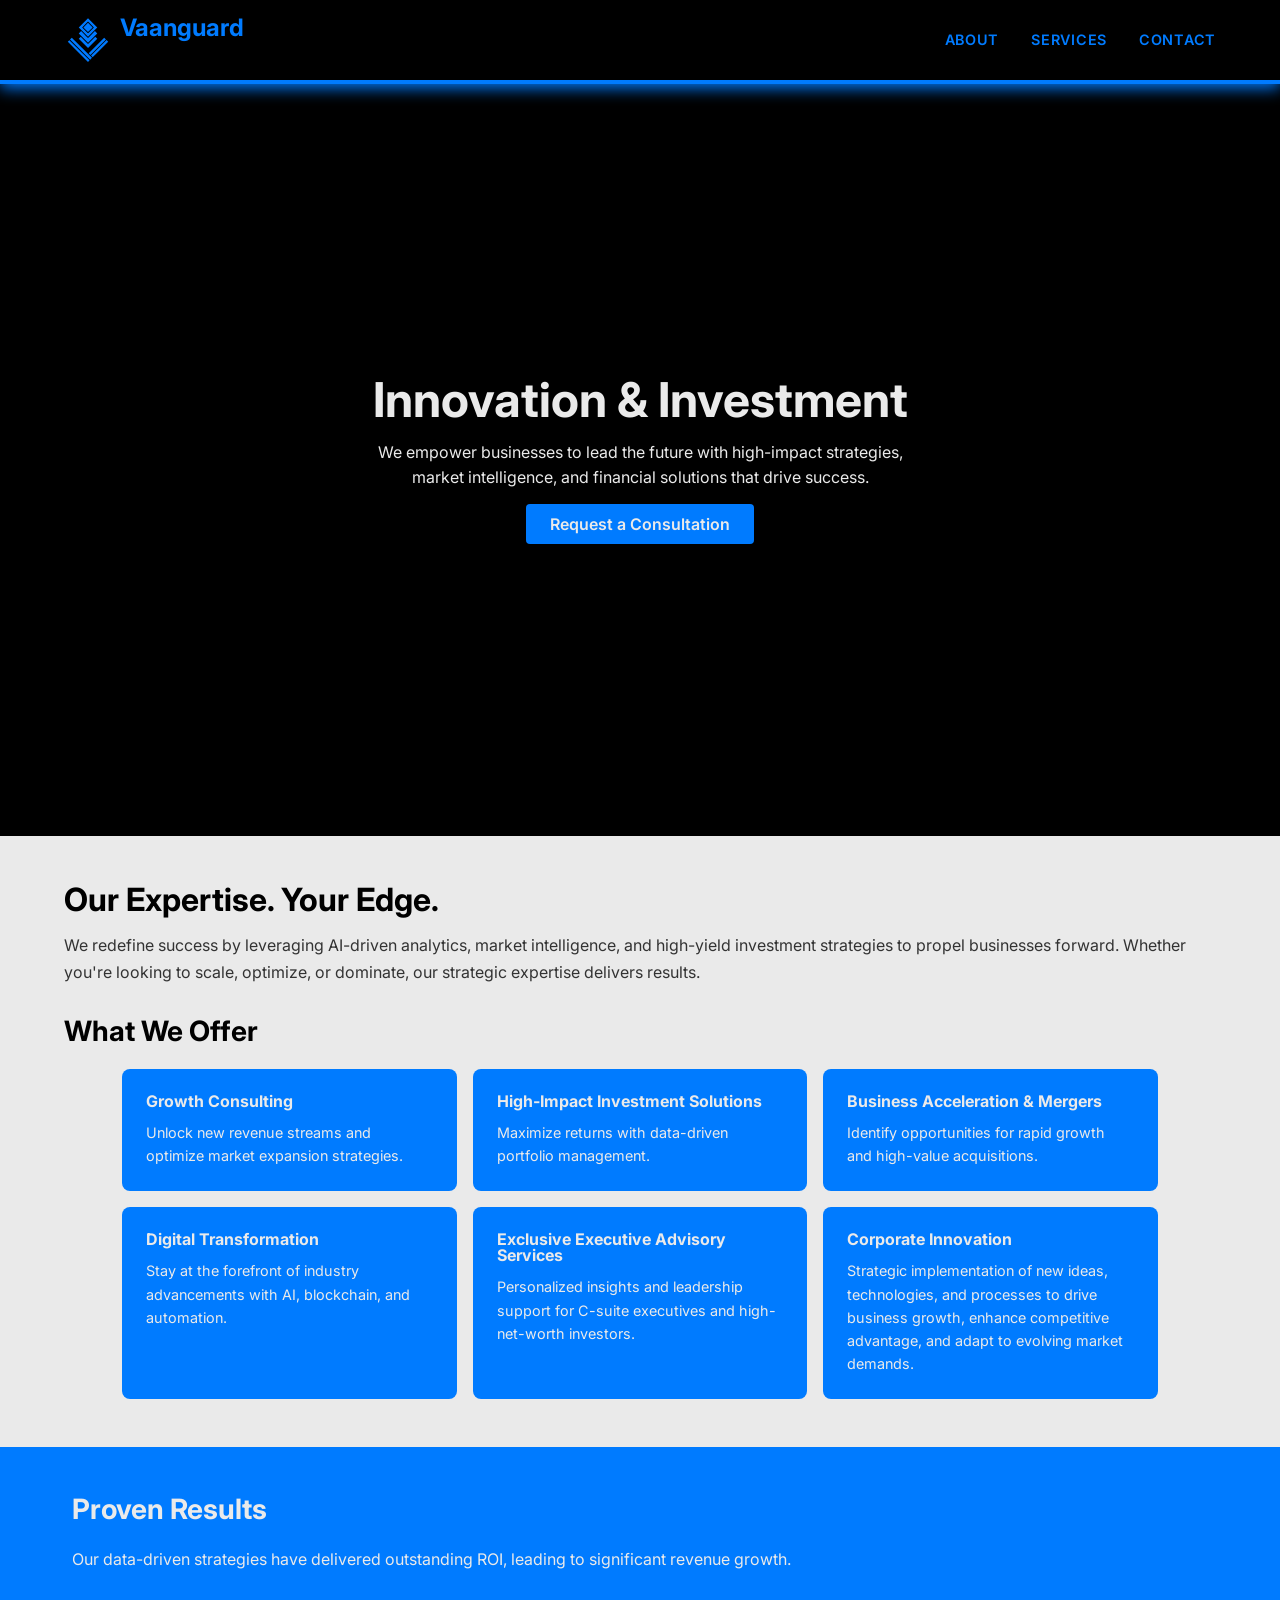
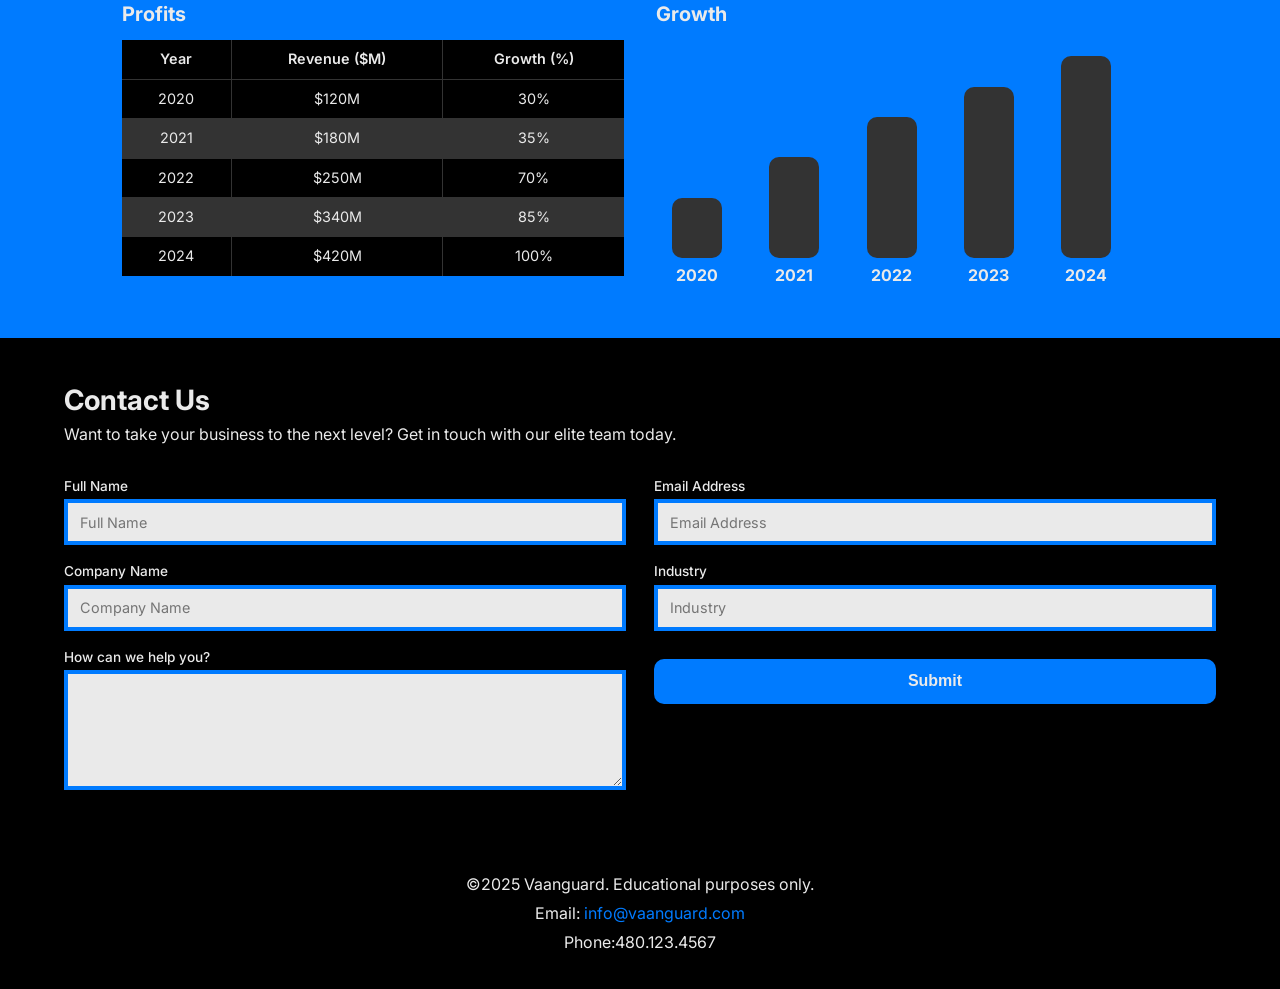
==== index.html @ d27f86ac "debug media querty alignment issues" ====
<!DOCTYPE html>
<html lang="en">
<head>
    <meta charset="UTF-8">
    <meta name="viewport" content="width=device-width, initial-scale=1.0">
    <meta name="description" content="Vaanguard- Leading the Future of Success. Premier strategic investment and business acceleration firm for high-growth enterprises.">
    <meta name="keywords" content="business growth, strategic investment, mergers, corporate consulting, digital transformation">
    <meta name="author" content="Liz Kilroy">
    <title>Vaanguard | Leading the Future of Success</title>
    <link rel="stylesheet" href="styles.css">
</head>

<body>
    <header>
        <h1 class="visually-hidden">Vaanguard</h1>
        <nav id="main-nav" class="container" aria-label="Main Navigation">
            <h2 class="visually-hidden">Vaanguard</h2>
            <a href="#" class="logo" aria-label="Vaanguard home">
                <img src="images/vaanguard-logo.svg" alt="Vaanguard logo" class="logo-img">Vaanguard</a>
            </a>

            <button class="nav-toggle" aria-label="toggle navigation" aria-expanded="false">
                <span class="hamburger-line"></span>
                <span class="hamburger-line"></span>
                <span class="hamburger-line"></span>
            </button>

            <ul>
                <li><a href="#about">About</a></li>
                <li><a href="#services">Services</a></li>
                <li><a href="#contact">Contact</a></li>
            </ul>
        </nav>
    </header>

    <main>
        <section id="innovation-investment">
            <section class="container">
                <h2>Innovation &amp; Investment</h2>
                <p>We empower businesses to lead the future with high-impact strategies, market intelligence, and financial solutions that drive success.</p>
                <a href="#contact">Request a Consultation</a>
            </section>
        </section>

        <section id="about">
            <section class="container">
                <h2>Our Expertise. Your Edge.</h2>
                <p>We redefine success by leveraging AI-driven analytics, market intelligence, and high-yield investment strategies to propel businesses forward. Whether you're looking to scale, optimize, or dominate, our strategic expertise delivers results.</p>
            </section>
        </section>

        <section id="services">
            <section class="container">
                <h2>What We Offer</h2>
                <ul class="service-grid container">
                    <li>
                        <h3>Growth Consulting</h3>
                        <p>Unlock new revenue streams and optimize market expansion strategies.</p>
                    </li>
                    <li>
                        <h3>High-Impact Investment Solutions</h3>
                        <p>Maximize returns with data-driven portfolio management.</p>
                    </li>
                    <li>
                        <h3>Business Acceleration &amp; Mergers</h3>
                        <p>Identify opportunities for rapid growth and high-value acquisitions.</p>
                    </li>
                    <li>
                        <h3>Digital Transformation</h3>
                        <p>Stay at the forefront of industry advancements with AI, blockchain, and automation.</p>
                    </li>
                    <li>
                        <h3>Exclusive Executive Advisory Services</h3>
                        <p>Personalized insights and leadership support for C-suite executives and high-net-worth investors.</p>
                    </li>
                    <li>
                        <h3>Corporate Innovation</h3>
                        <p>Strategic implementation of new ideas, technologies, and processes to drive business growth, enhance competitive advantage, and adapt to evolving market demands.</p>
                    </li>
                </ul>
            </section>
        </section>

        <section id="results">
            <section class="container">
                <h2>Proven Results</h2>
                <p>Our data-driven strategies have delivered outstanding ROI, leading to significant revenue growth.</p>

                <aside class="results-container container" aria-label="Results-data">
                    <section class="results-table">
                        <h3>Profits</h3>
                        <table>
                            <thead>
                                <tr>
                                    <th>Year</th>
                                    <th>Revenue ($M)</th>
                                    <th>Growth (%)</th>
                                </tr>
                            </thead>
                            <tbody>
                                <tr>
                                    <td>2020</td>
                                    <td>$120M</td>
                                    <td>30%</td>
                                </tr>
                                <tr>
                                    <td>2021</td>
                                    <td>$180M</td>
                                    <td>35%</td>
                                </tr>
                                <tr>
                                    <td>2022</td>
                                    <td>$250M</td>
                                    <td>70%</td>
                                </tr>
                                <tr>
                                    <td>2023</td>
                                    <td>$340M</td>
                                    <td>85%</td>
                                </tr>
                                <tr>
                                    <td>2024</td>
                                    <td>$420M</td>
                                    <td>100%</td>
                                </tr>
                            </tbody>
                        </table>
                    </section>

                    <section class="bar-chart">
                        <h3>Growth</h3>
                        <session id="bar-chart" role="img" aria-label="Bar chart showing abbual growth from 200 to 2024">
                            <div class="bar" data-year="2020" style="--height:30%"></div>
                            <div class="bar" data-year="2021" style="--height:50%"></div>
                            <div class="bar" data-year="2022" style="--height:70%"></div>
                            <div class="bar" data-year="2023" style="--height:85%"></div>
                            <div class="bar" data-year="2024" style="--height:100%"></div>
                        </session>
                    </section>
                </aside>
            </section>
        </section>

        <section id="contact">
            <header class="container">
                <h2>Contact Us</h2>
                <p>Want to take your business to the next level? Get in touch with our elite team today.</p> 
            </header>
            <form class="container">
                <span class="form-field">
                    <label for="full-name">Full Name</label>
                    <input type="text" id="full-name" name="full-name" placeholder="Full Name" required>
                </span>
                <span class="form-field">
                    <label for="email">Email Address</label>
                    <input type="email" id="email" name="email" placeholder="Email Address" required>
                </span>
                <span class="form-field">
                    <label for="company">Company Name</label>
                    <input type="text" id="company" name="company" placeholder="Company Name" required>
                </span>
                <span class="form-field">
                    <label for="industry">Industry</label>
                    <input type="text" id="industry" name="industry" placeholder="Industry" required>
                </span>
                <span class="form-field form-message">
                    <label for="message">How can we help you?</label>
                    <textarea id="message" name="message"></textarea>
                </span>
                <span class="form-submit">
                    <button type="submit">Submit</button>
                </span>
            </form>

        </section>

    </main>

    <footer>
        <address class="container">
            <p>&copy;2025 Vaanguard. Educational purposes only.</p>
            <p>Email: <a href="mailto:info@vaanguard.com">info@vaanguard.com</a></p>
            <p>Phone:<!--  <a href="tel:480.123.4567"> -->480.123.4567<!-- </a> --></p>
        </address>
    </footer>

    <!-- navi menu open/close -->
    <script>
        const navToggle = document.querySeletor('.nav-toggle');
        const navMain = document.querySeletor('.main-nav ul');

        navToggle.addEventListener('click', function() {
            const isExpanded = navToggle.getAttribute('aria-expanded') === 'true';
            navToggle.setAttribute('aria-expanded', !isExpanded);
            navMenu.classlist.toggle('nav-open');
        })
    </script>

</body>
</html>
---- styles.css ----
/* CSS BY LIZ KILROY */

/* IMPORTED FONTS*/

/* /* IMPORT "INTER" FROM GOOGLE FONTS" */
@import url('https://fonts.googleapis.com/css2?family=Inter:ital,opsz,wght@0,14..32,100..900;1,14..32,100..900&family=Playfair+Display:ital,wght@0,400..900;1,400..900&family=Roboto:ital,wght@0,100..900;1,100..900&display=swap');


/* CSS RESET */
/* http://meyerweb.com/eric/tools/css/reset/
v2.0 | 20110126
License: none (public domain)
*/
html, body, div, span, applet, object, iframe,
h1, h2, h3, h4, h5, h6, p, blockquote, pre,
a, abbr, acronym, address, big, cite, code,
del, dfn, em, img, ins, kbd, q, s, samp,
small, strike, strong, sub, sup, tt, var,
b, u, i, center,
dl, dt, dd, ol, ul, li,
fieldset, form, label, legend,
table, caption, tbody, tfoot, thead, tr, th, td,
article, aside, canvas, details, embed,
figure, figcaption, footer, header, hgroup, 
menu, nav, output, ruby, section, summary,
time, mark, audio, video {
    margin: 0;
    padding: 0;
    border: 0;
    font-size: 100%;
    font: inherit;
    vertical-align: baseline;
}
/* HTML5 display-role reset for older browsers */
article, aside, details, figcaption, figure, 
footer, header, hgroup, menu, nav, section {
    display: block;
}



body {
    line-height: 1;
}
ol, ul {
    list-style: none;
}
blockquote, q {
    quotes: none;
}
blockquote:before, blockquote:after,
q:before, q:after {
    content: '';
    content: none;
}
table {
    border-collapse: collapse;
    border-spacing: 0;
}

/* ROOT VARIABLES */
:root {
    --blue: #007BFF;
    --red: #FF4500;
    --white: #EAEAEA;
    --black: #000000;
    --charcoal: #333333;
    --font: "Inter", sans-serif;
}

        /* visually hidden Utility */
.visually-hidden {
    position: absolute;
    width: 1px;
    height: 1px;
    padding: 0;
    margin: -1px;
    overflow: hidden;
    clip: rect(0,0,0,0);
    white-space: nowrap;
    border: 0;
}

/* GLOBAL STYLES (MOBILE FIRST (SMALL) */

/* MIN-WIDTH OF THE PAGE SHOULD NOT GO BELOW 400PX */
body {
    font-family: var(--font);
    color: var(--white);
    background-color: var(--black);
    min-width: 400px;
}

/* ADD A DIV WITH THE CLASS OF CONTAINER TO EVERY CONTENT CONTAINER THIS IS ALLOW THE BASE ELEMENTS TO BE 100% WIDTH, BUT CONSTRAIN THE ACTUAL CONTENT TO 90% */
.container {
    width: 90%;
    max-width: 1200px;
    margin: 0 auto;
}

a {
    text-decoration: none;
    color: inherit;
}

        /* header/navi */
header {
    background-color: var(--black);
    border-bottom: 4px solid var(--blue);
    box-shadow: 0 4px 15px var(--blue);
    backdrop-filter: blur(8px);
    position: sticky;
    top: 0;
    z-index: 100;
}

#main-nav {
    display: flex;
    align-items: center;
    justify-content: space-between;
    padding: 1rem 0;
}

.logo {
    display: flex;
    align-items: flex-start;
    gap: 0.5rem;
    color: var(--blue);
    font-size: 1.5rem;
    font-weight: 700;
    line-height: 1;
}

.logo-text {
    display: inline-block;
    vertical-align: top;
    line-height: 1;
}

.logo-img {
    width: 48px;
    height: 48px;
    display: block;
}

#main-nav ul {
    display: none;
    flex-direction: column;
    gap: 1rem;
    top: 100%;
    left: 0;
    width: 100%;
    background-color: var(--black);
    border-top: 2px solid var(--blue);
    padding: 1rem 5%;
    box-sizing: border-box;
    z-index: 99;
    align-items: center;
}

#main-nav ul li a {
    color: var(--blue);
    font-weight: 600;
    font-size: 0.9rem;
    letter-spacing: 0.05em;
    text-transform: uppercase;
    transition: color 0.2s ease;
    line-height: 1;
    padding-top: 0.15rem;
}

#main-nav ul li a:hover {
    color: var(--blue);
}

.nav-toggle {
    display: none;
    flex-direction: column;
    gap: 5px;
    background: none;
    border: none;
    cursor: pointer;
    padding: 25px;
}

#main-nav ul.nav-open {
    display: flex;
}

.hamburger-line {
    display: block;
    width: 25px;
    height: 3px;
    background-color: var(--white);
    border-radius: 3px;
}

#contact header {
    background-color: transparent;
    border: none !important;
    box-shadow: none !important;
    backdrop-filter: none;
    position: static;
    padding-bottom: 0;
}



            /* hero */

/* ADD TO "INNOVATION & INVESTMENT SECTION (Photo by Kevin Matos on Unsplash) */
#innovation-investment {
    background: linear-gradient(rgba(0, 0, 0, 0.75), rgba(0, 0, 0, 0.75)), url('images/vanguard-hero.jpg') no-repeat center center/cover;
    height: 80vh;
    display: grid;
    align-content: center;
    place-items: center;
    text-align: center;
    padding: 1rem;
    overflow: hidden;
}

/* ADD FLOATING SVG LOGO BEFORE THE H2 */
#innovation-investment h2::before {
    content: "";
    position: absolute;
    left:-.5rem;
    width: 3.75rem;
    height: 3.75rem;
}

#innovation-investment h2 {
    font-size: 2rem;
    font-weight: 700;
    color: var(--white);
    margin-bottom: 1rem;
    position: relative;
}

#innovation-investment p {
    color: var(--white);
    line-height: 1.6;
    max-width: 560px;
    margin: 0 auto 0.85rem;
}

#innovation-investment a {
    display: inline-block;
    background-color: var(--blue);
    color: var(--white);
    border-radius: 4px;
    font-weight: 600;
    padding: 0.75rem 1.5rem;
    transition: background 0.2s ease;
}

#innovation-investment a:hover {
    background-color: #0056b3;
}

            /* about */

#about {
    background-color: var(--white);
    color: var(--black);
    padding: 3rem 0 0;
}


#about h2 {
    font-size: 2rem;
    font-weight: 700;
    margin-bottom: 1rem;
}

#about p {
    line-height: 1.7;
    color: var(--charcoal);
}

        /* services */

#services {
    background-color: var(--white);
    color: var(--black);
    padding: 2rem 0 3rem;
    margin-top: -1px;
}


#services h2 {
    font-size: 1.75rem;
    font-weight: 700;
    margin-bottom: 1.5rem;
}

.service-grid {
    display: grid;
    grid-template-columns: 1fr;
    gap: 1rem;
} 

.service-grid li {
    background-color: var(--blue);
    color: var(--white);
    border-radius: 8px;
    padding: 1.5rem;
} 

.service-grid h3 {
    font-size: 1rem;
    font-weight: 700;
    margin-bottom: 0.75rem;
}

.service-grid p {
    font-size: 0.9rem;
    line-height: 1.6;
}

        /* results */

#results {
    background-color: var(--blue);
    color: var(--white);
    padding: 3rem 0;
}

#results h2 {
    font-size: 1.75rem;
    font-weight: 700;
    margin-bottom: 1.5rem;
    padding-left: 0.5rem;
}

#results 
.container > p {
    color: var(--white);
    margin-bottom: 2rem;
    line-height: 1.6;
    padding-left: 0.5rem;
}

.results-container {
    display: flex;
    flex-direction: column;
    gap: 2rem;
    align-items: flex-start;
}


        /* table */
.results-table
.bar-chart {
    flex: 1;
    display: flex;
    flex-direction: column;
} 

.results-table {
    flex: 1;
    width: 100%;
} 

.bar-chart {
    flex: 1;
    width: 100%;
}

.results-table h3,
.bar-chart h3 {
    font-size: 1.25rem;
    font-weight: 700;
    margin-bottom: 1rem;
    margin-top: 0;
    line-height: 1;
}

.results-table table {
    width: 100%;
    border-collapse: collapse;
    border-spacing: 0;
    overflow: hidden;
}

.results-table th {
    background-color: var(--black);
    color: var(--white);
    padding: 0.75rem 1rem;
    text-align: center;
    font-weight: 600;
    font-size: 0.9rem;
    border-right: 1px solid var(--charcoal);
    border-bottom: 1px solid var(--charcoal);

}

/* .results-table td {
    padding: 0.75rem 1rem;
    text-align: center;
    color: var(--white);
    font-size: 0.9rem;
    border-bottom: 1px solid var(--charcoal);
}

.results-table th {
    padding: 0.75rem 1rem;
    text-align: center;
    color: var(--white);
    font-size: 0.9rem;
    border-bottom: 1px solid var(--charcoal);
} */


.results-table th:last-child {
    border-right: none;
}

.results-table td {
    padding: 0.75rem 1rem;
    text-align: center;
    color: var(--white);
    font-size: 0.9rem;
    border-bottom: 1px solid var(--charcoal); 
    border-right: 1px solid var(--charcoal);
}

.results-table td:last-child {
    border-right: none;
}
                    /* profit chart col/row black & grey  */
.results-table tbody tr:nth-child(odd) {
    background-color: var(--black);
}

.results-table tbody tr:nth-child(even) {
    background-color: var(--charcoal);
}

.results-table tr:last-child td {
    border-bottom: none;
}


/* THIS ONE IS DONE FOR YOU */
#bar-chart {
    display: grid;
    grid-template-columns: repeat(5, 1fr);
    align-items: flex-end;
    justify-content: center;
    gap: 1rem;
    height: 250px;
    width: 100%;
    padding: 1rem;
    padding-bottom: 2rem;
    position: relative;
    box-sizing: border-box;
}

.bar-chart {
    flex: 1;
    padding-top: 0;
}



/* ADD ON TRANSITION ON HEIGHT */
.bar {
    width: 50px;
    background: var(--charcoal);
    border-radius: 10px;
    position: relative;
    transition: height 1s ease-in-out;
    height: 0;
}

.bar p {
    color: var(--white);
}

/* THIS ONE IS DONE FOR YOU */
.bar::after {
    content: attr(data-year);
    position: absolute;
    bottom: -25px;
    left: 50%;
    transform: translateX(-50%);
    font-size: 1rem;
    font-weight: bold;
    color: var(--white);
}
@keyframes stepUp {
    0% {
        height: 0;
    }
    100% {
        height: var(--height);
    }
}

        /* contact */
#contact {
    background-color: var(--black);
    color: var(--white);
    padding: 3rem 0;
}


#contact h2 {
    font-size: 1.75rem;
    font-weight: 700;
    margin-bottom: 0.5rem;
}

#contact 
.container > p {
    margin-bottom: 2rem;
    line-height: 1.6;
    color: var(--white);
}

#contact form {
    display: grid;
    grid-template-columns: 1fr;
    gap: 1.25rem 1.75rem;
}

.form-message {
    grid-column: 1;
}

.form-field {
    display: flex;
    flex-direction: column;
    gap: 6px;
}

.form-field label {
    font-size: 0.85rem;
    font-weight: 500;
    color: var(--white);
}

#contact input,
#contact textarea {
    width: 100%;
    padding: 0.65rem 0.75rem;
    background-color: var(--white);
    border: 4px solid var(--blue);
    color: var(--black);
    font-family: var(--font);
    font-size: 0.9rem;
    box-sizing: border-box;
    outline: none;
    transition: border-color 0.2s ease;
}

#contact textarea {
    height: 120px;
    resize: vertical;
}

/* .form-message {
    grid-column: 1;
} */

/* .form-submit {
    grid-column: 2;
    display: flex;
    align-items: flex-end;
} */


#contact button[type="submit"] {
    background-color: var(--blue);
    color: var(--white);
    border: none;
    padding: 0.85rem;
    font-size: 1rem;
    font-weight: 600;
    cursor: pointer;
    width: 100%;
    transition: background 0.2s ease;
    border-radius: 10px;
}

                /* yeah I added a hover too make sure it works */
#contact button[type="submit"]:hover {
    background-color: #0056b3;
}

/* ADD ANIMATION ON stepUp for 1s ease-in-out forwards */
.bar {
    animation: stepUp 1s ease-in-out forwards;
}

        /* footer */
footer {
    padding: 2rem 0;
    text-align: center;
}

footer address {
    font-style: normal;
    line-height: 1.8;
    color: var(--white);
}

footer a {
    color: var(--blue);
}

/* MEDIA QUERIES (MEDIUM) */ 

@media (min-width: 800px) {

    .nav-toggle{
        display: none;
    }

    #main-nav ul {
        display: flex;
        flex-direction: row;
        position: static;
        width: auto;
        background: none;
        border: none;
        padding: 0;
        gap: 2rem;
        align-items: center;
    }

    #results {
        grid-template-columns: 1fr 1fr;
    }
    .results-container {
        flex-direction: row;
        justify-content: space-between;
        align-items: flex-start;
    }

    .results-table {
        width: 50%;
    }

    .bar-chart {
        width: 50%;
    }

    #contact form {
        grid-template-columns: 1fr;
    }

    .form-message {
        grid-column: 1;
    }

    .form-submit {
        grid-column: 1;
    }

    .service-grid {
        grid-template-columns: repeat(2, 1fr);
    }
}

/* MEDIA QUERIES (LARGE) */
@media (min-width: 1024px) {
    .service-grid {
        grid-template-columns: repeat(3, 1fr)
    }

    #innovation-investment h2 {
        font-size: 3rem;
    }

    #contact form {
        grid-template-columns: 1fr 1fr;
    }

    .form-message {
        grid-column: 1;
    }

    .form-submit {
        grid-column: 1;
        align-items: flex-start;
    }

    .form-submit {
        grid-column: 2;
        grid-row: 3;
        display: flex;
        align-items: flex-start;
        padding-top: 0.5rem;
    }
}
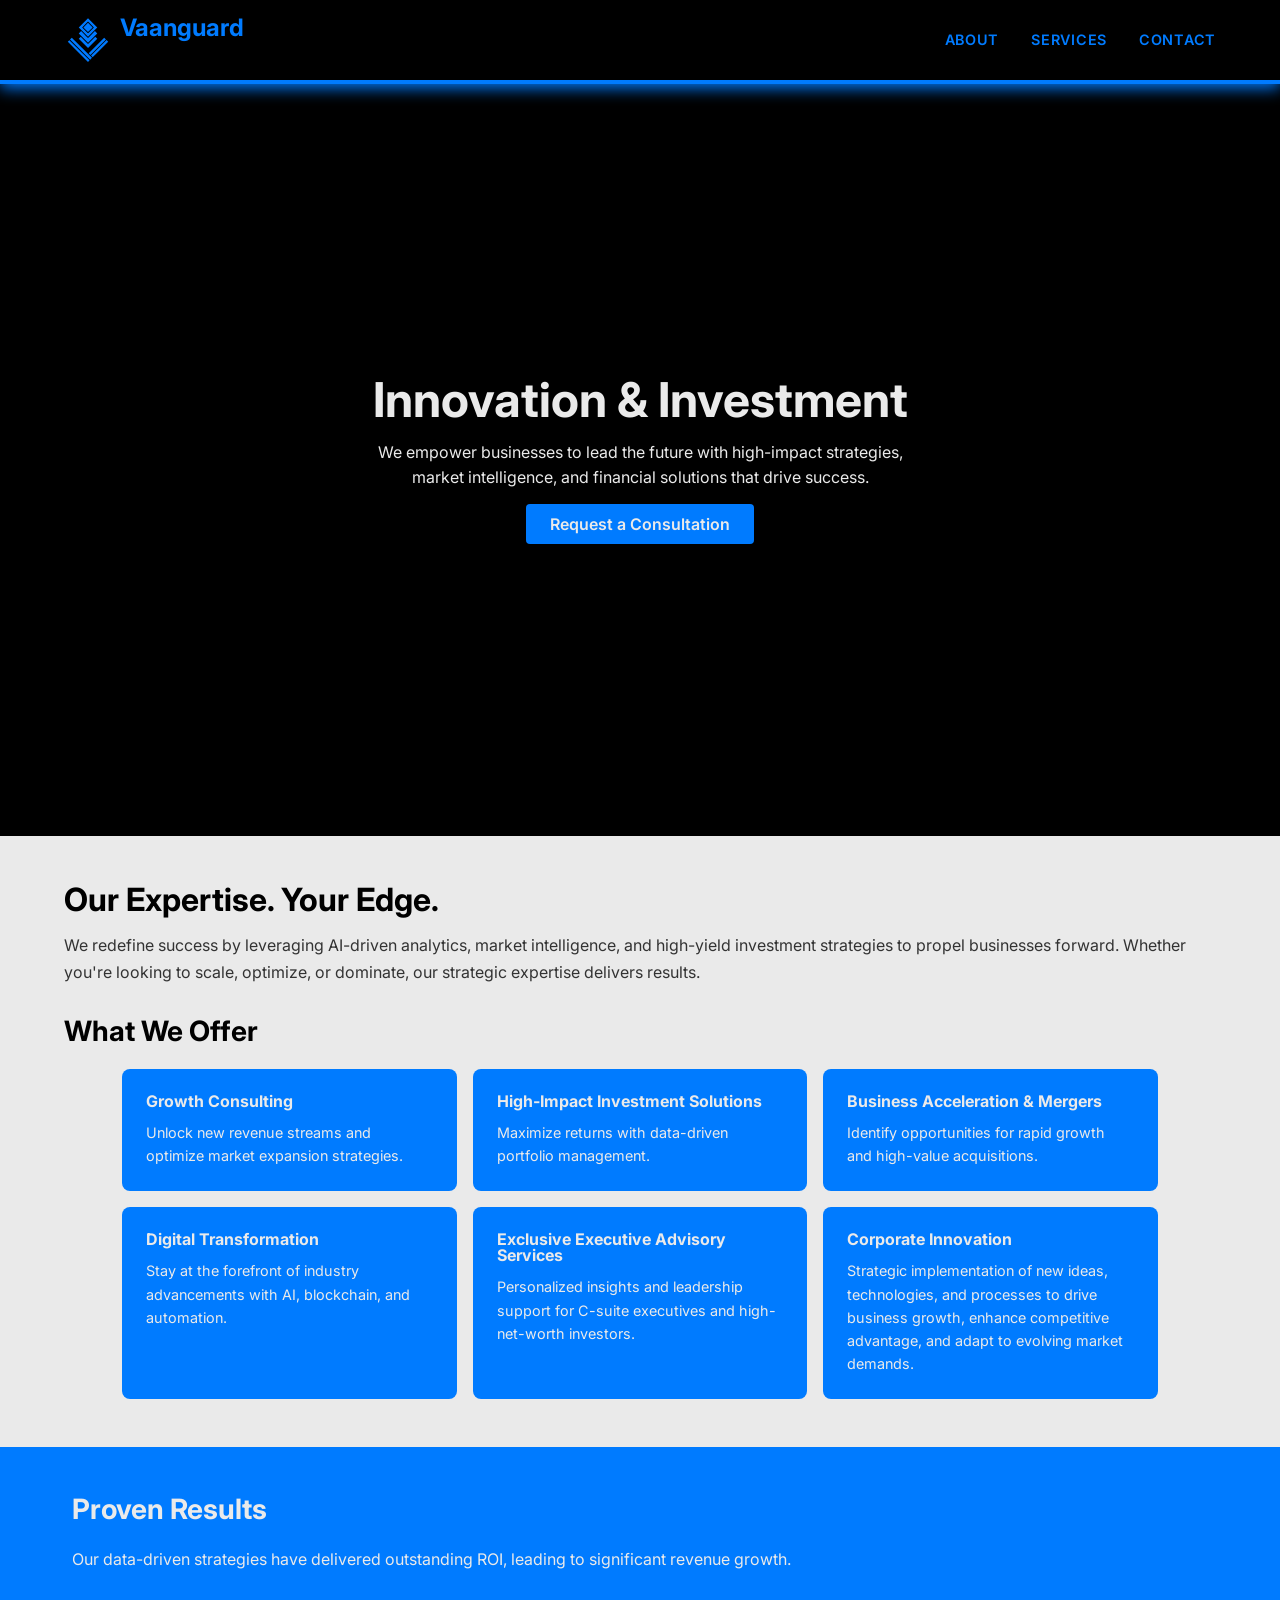
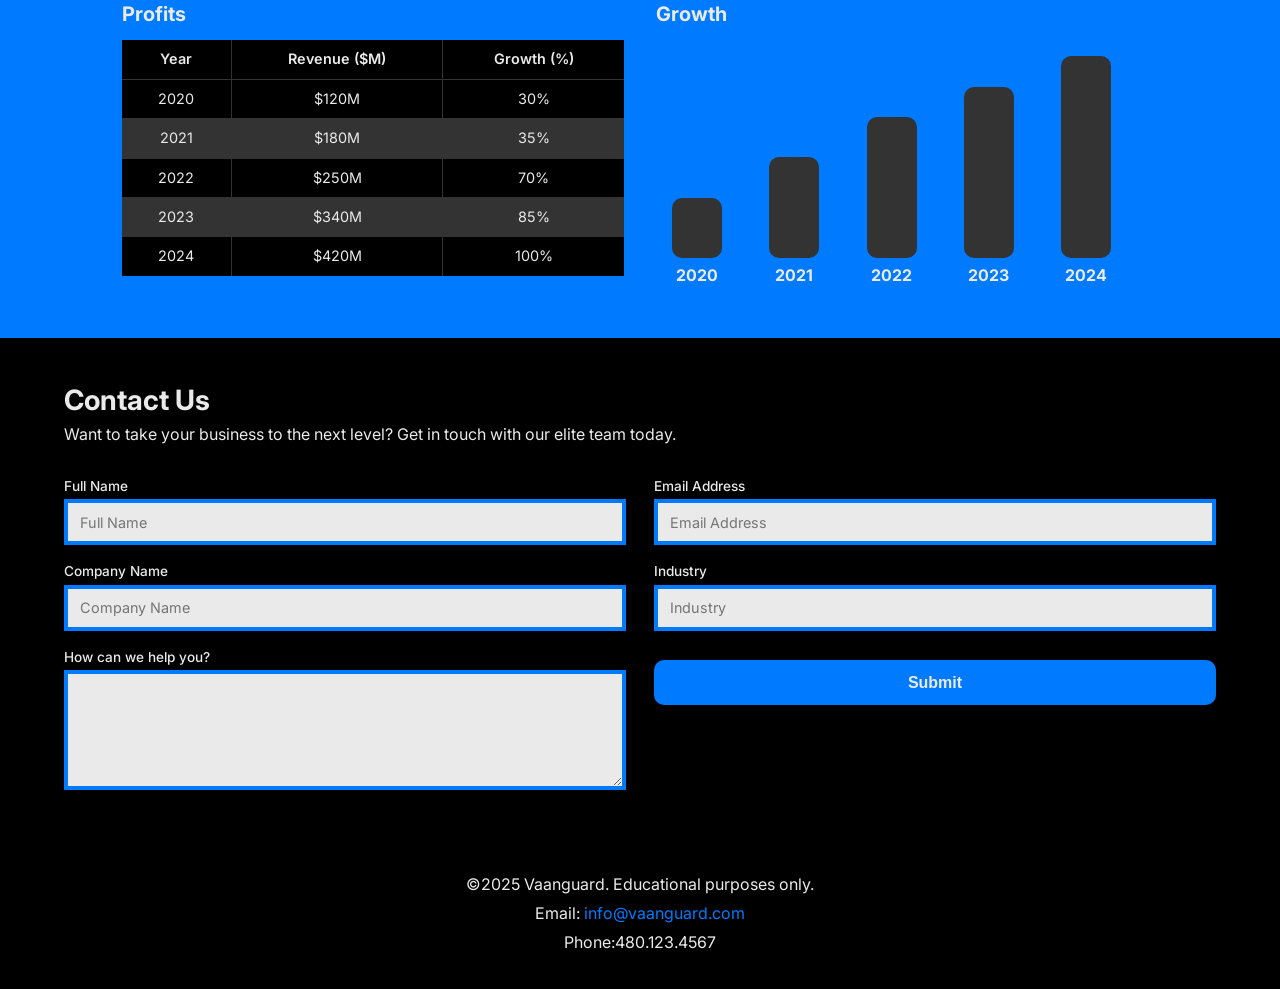
==== commit 1adf1dd6: "hover to red" ====
--- a/index.html
+++ b/index.html
@@ -16,10 +16,10 @@
         <nav id="main-nav" class="container" aria-label="Main Navigation">
             <h2 class="visually-hidden">Vaanguard</h2>
             <a href="#" class="logo" aria-label="Vaanguard home">
-                <img src="images/vaanguard-logo.svg" alt="Vaanguard logo" class="logo-img">Vaanguard</a>
+                <img src="images/vaanguard-logo.svg" alt="Vaanguard logo" class="logo-img">Vaanguard
             </a>
 
-            <button class="nav-toggle" aria-label="toggle navigation" aria-expanded="false">
+            <button type="button" class="nav-toggle" aria-label="toggle navigation" aria-expanded="false">
                 <span class="hamburger-line"></span>
                 <span class="hamburger-line"></span>
                 <span class="hamburger-line"></span>
@@ -129,13 +129,13 @@
 
                     <section class="bar-chart">
                         <h3>Growth</h3>
-                        <session id="bar-chart" role="img" aria-label="Bar chart showing abbual growth from 200 to 2024">
-                            <div class="bar" data-year="2020" style="--height:30%"></div>
-                            <div class="bar" data-year="2021" style="--height:50%"></div>
-                            <div class="bar" data-year="2022" style="--height:70%"></div>
-                            <div class="bar" data-year="2023" style="--height:85%"></div>
-                            <div class="bar" data-year="2024" style="--height:100%"></div>
-                        </session>
+                        <figure id="bar-chart" aria-label="Bar chart showing annual growth from 2020 to 2024">
+                            <span class="bar" data-year="2020"></span>
+                            <span class="bar" data-year="2021"></span>
+                            <span class="bar" data-year="2022"></span>
+                            <span class="bar" data-year="2023"></span>
+                            <span class="bar" data-year="2024"></span>
+                        </figure>
                     </section>
                 </aside>
             </section>
@@ -144,7 +144,7 @@
         <section id="contact">
             <header class="container">
                 <h2>Contact Us</h2>
-                <p>Want to take your business to the next level? Get in touch with our elite team today.</p> 
+                <p>Want to take your business to the next level? Get in touch with our elite team today.</p>
             </header>
             <form class="container">
                 <span class="form-field">
@@ -171,7 +171,6 @@
                     <button type="submit">Submit</button>
                 </span>
             </form>
-
         </section>
 
     </main>
@@ -184,16 +183,16 @@
         </address>
     </footer>
 
-    <!-- navi menu open/close -->
+    <!-- navi hamburger menu open/close -->
     <script>
-        const navToggle = document.querySeletor('.nav-toggle');
-        const navMain = document.querySeletor('.main-nav ul');
+        const navToggle = document.querySelector('.nav-toggle');
+        const navMenu = document.querySelector('#main-nav ul');
 
         navToggle.addEventListener('click', function() {
             const isExpanded = navToggle.getAttribute('aria-expanded') === 'true';
             navToggle.setAttribute('aria-expanded', !isExpanded);
-            navMenu.classlist.toggle('nav-open');
-        })
+            navMenu.classList.toggle('nav-open');
+        });
     </script>
 
 </body>
--- a/styles.css
+++ b/styles.css
@@ -174,7 +174,7 @@
 }
 
 .nav-toggle {
-    display: none;
+    display: flex;
     flex-direction: column;
     gap: 5px;
     background: none;
@@ -255,7 +255,7 @@
 }
 
 #innovation-investment a:hover {
-    background-color: #0056b3;
+    background-color: var(--red);
 }
 
             /* about */
@@ -489,6 +489,13 @@
     font-weight: bold;
     color: var(--white);
 }
+/* Bar heights via data attributes (replaces inline styles) */
+.bar[data-year="2020"] { --height: 30%; }
+.bar[data-year="2021"] { --height: 50%; }
+.bar[data-year="2022"] { --height: 70%; }
+.bar[data-year="2023"] { --height: 85%; }
+.bar[data-year="2024"] { --height: 100%; }
+
 @keyframes stepUp {
     0% {
         height: 0;
@@ -584,9 +591,9 @@
     border-radius: 10px;
 }
 
-                /* yeah I added a hover too make sure it works */
+                /* color to to match the hint video */
 #contact button[type="submit"]:hover {
-    background-color: #0056b3;
+    background-color: var(--red);
 }
 
 /* ADD ANIMATION ON stepUp for 1s ease-in-out forwards */
@@ -692,6 +699,6 @@
         grid-row: 3;
         display: flex;
         align-items: flex-start;
-        padding-top: 0.5rem;
+        padding-top: 0.6rem;
     }
 }
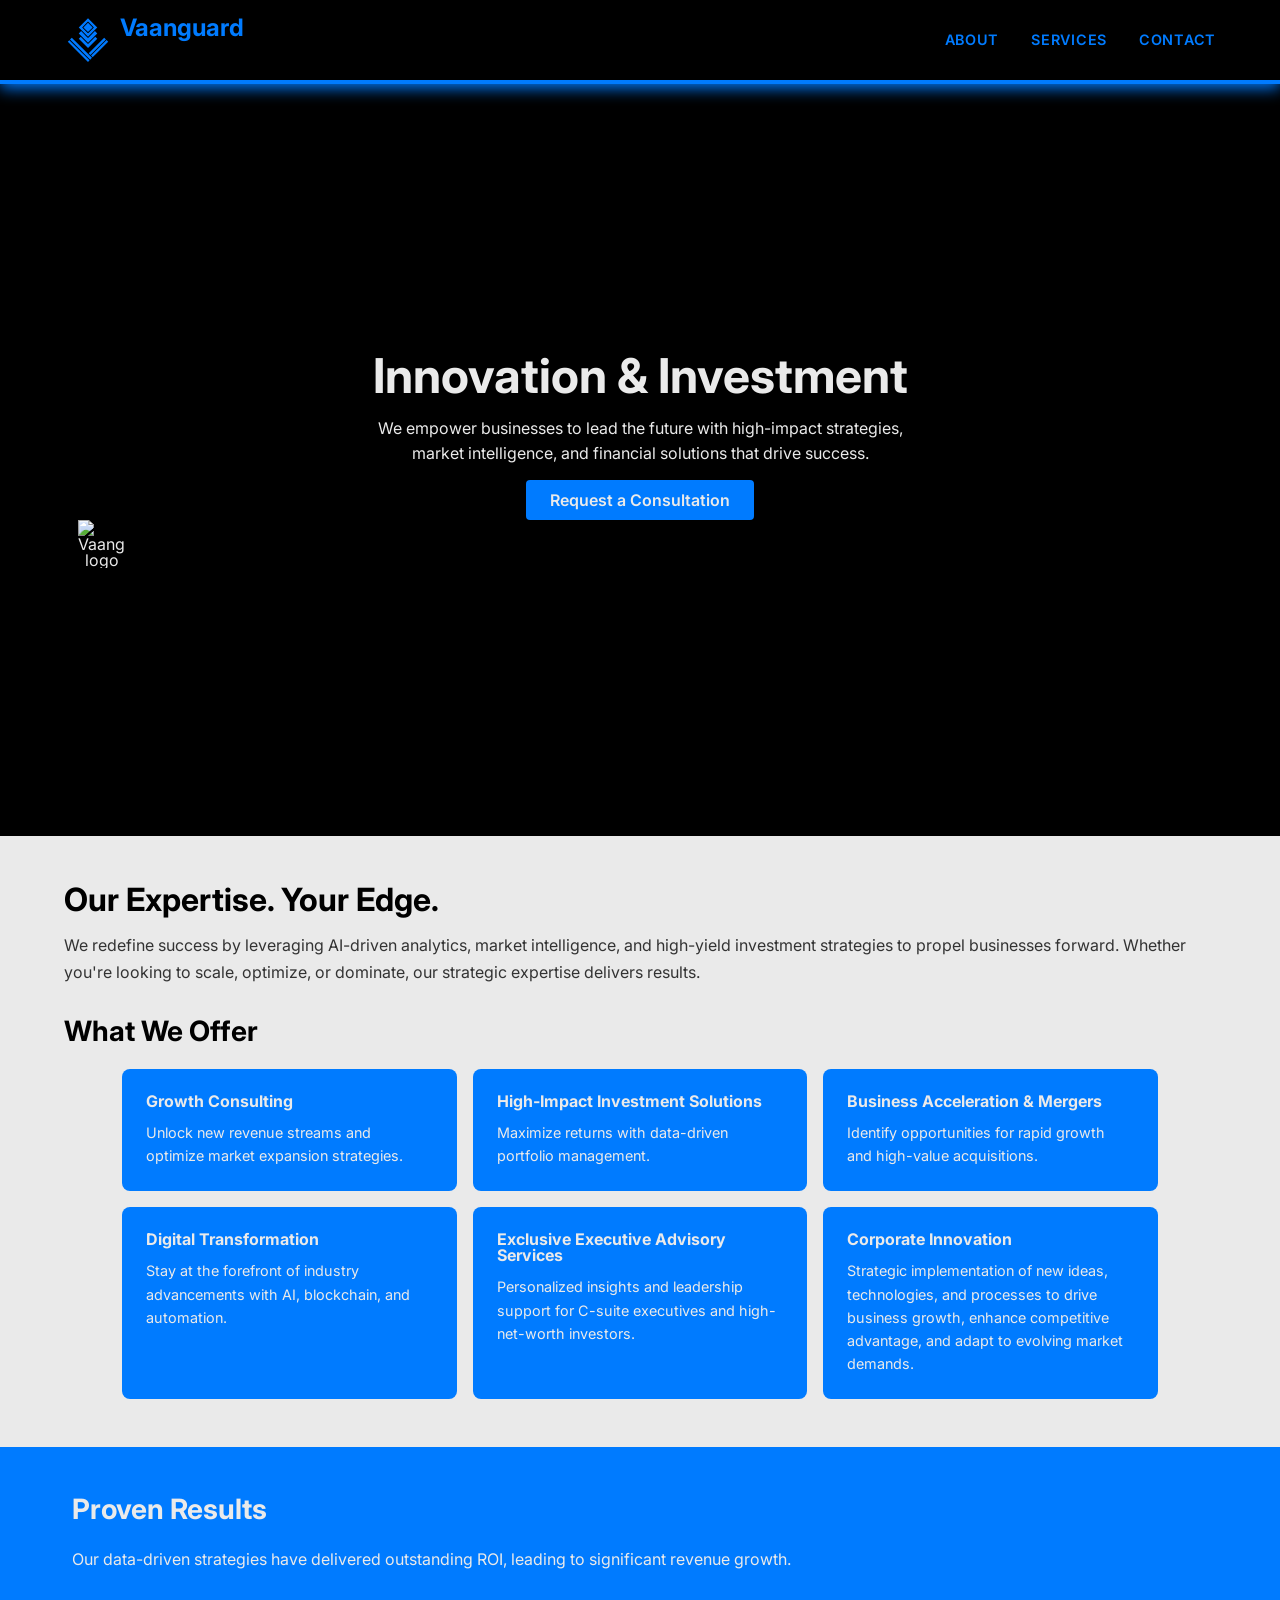
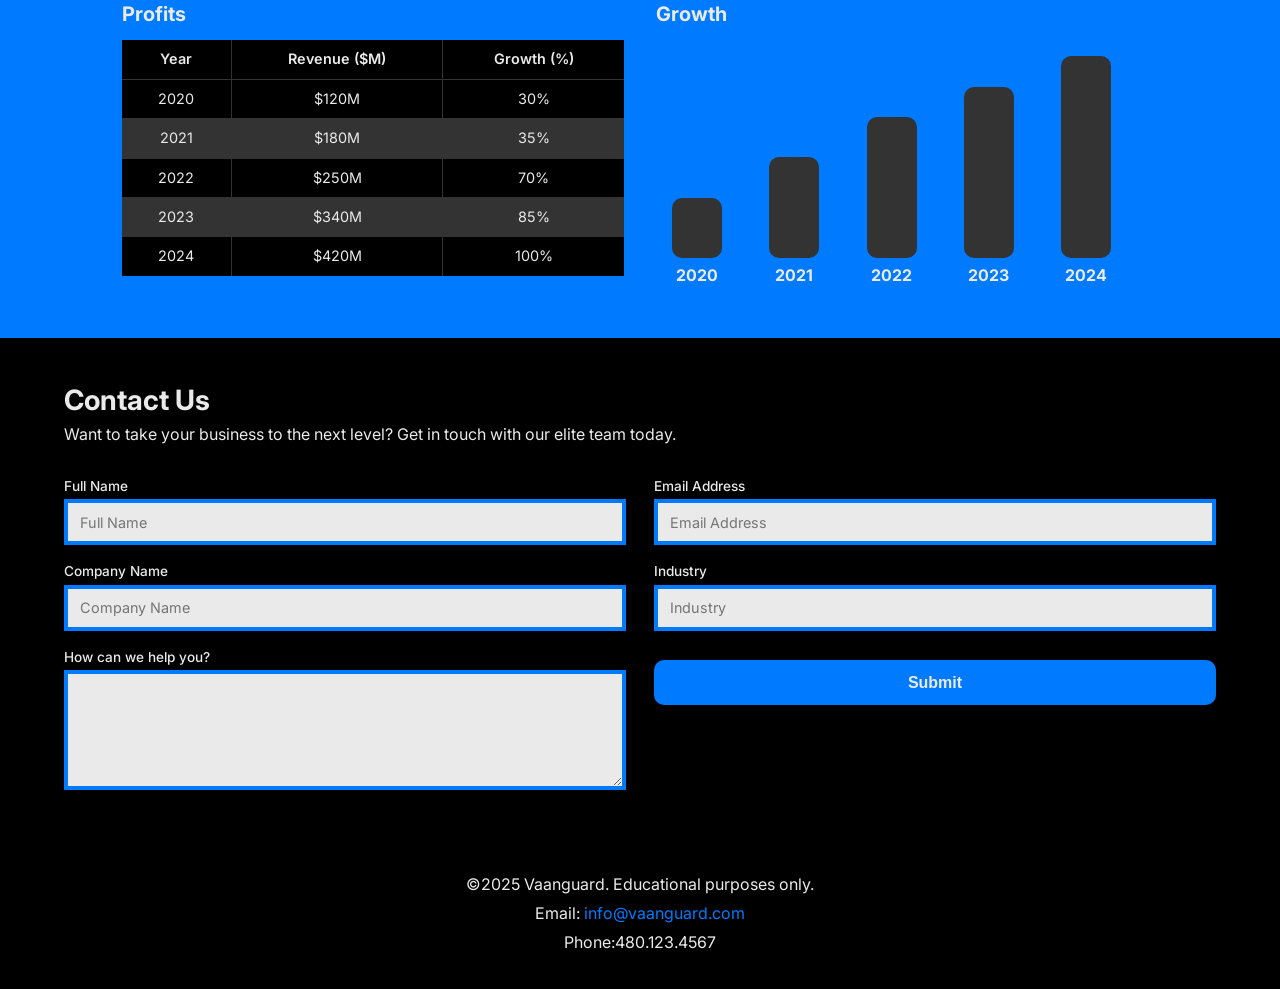
==== commit 4b0726db: "add red hover, fix spelling, debug" ====
--- a/index.html
+++ b/index.html
@@ -16,10 +16,10 @@
         <nav id="main-nav" class="container" aria-label="Main Navigation">
             <h2 class="visually-hidden">Vaanguard</h2>
             <a href="#" class="logo" aria-label="Vaanguard home">
-                <img src="images/vaanguard-logo.svg" alt="Vaanguard logo" class="logo-img">Vaanguard
+                <img src="images/vaanguard-logo.svg" alt="Vaanguard logo" class="logo-img">Vaanguard</a>
             </a>
 
-            <button type="button" class="nav-toggle" aria-label="toggle navigation" aria-expanded="false">
+            <button class="nav-toggle" aria-label="toggle navigation" aria-expanded="false">
                 <span class="hamburger-line"></span>
                 <span class="hamburger-line"></span>
                 <span class="hamburger-line"></span>
@@ -39,6 +39,7 @@
                 <h2>Innovation &amp; Investment</h2>
                 <p>We empower businesses to lead the future with high-impact strategies, market intelligence, and financial solutions that drive success.</p>
                 <a href="#contact">Request a Consultation</a>
+                <img src="images/vaanguard-hero.jpg" alt="Vaanguard logo" class="logo-img">
             </section>
         </section>
 
@@ -129,13 +130,13 @@
 
                     <section class="bar-chart">
                         <h3>Growth</h3>
-                        <figure id="bar-chart" aria-label="Bar chart showing annual growth from 2020 to 2024">
-                            <span class="bar" data-year="2020"></span>
-                            <span class="bar" data-year="2021"></span>
-                            <span class="bar" data-year="2022"></span>
-                            <span class="bar" data-year="2023"></span>
-                            <span class="bar" data-year="2024"></span>
-                        </figure>
+                        <session id="bar-chart" role="img" aria-label="Bar chart showing abbual growth from 200 to 2024">
+                            <div class="bar" data-year="2020" style="--height:30%"></div>
+                            <div class="bar" data-year="2021" style="--height:50%"></div>
+                            <div class="bar" data-year="2022" style="--height:70%"></div>
+                            <div class="bar" data-year="2023" style="--height:85%"></div>
+                            <div class="bar" data-year="2024" style="--height:100%"></div>
+                        </session>
                     </section>
                 </aside>
             </section>
@@ -144,7 +145,7 @@
         <section id="contact">
             <header class="container">
                 <h2>Contact Us</h2>
-                <p>Want to take your business to the next level? Get in touch with our elite team today.</p>
+                <p>Want to take your business to the next level? Get in touch with our elite team today.</p> 
             </header>
             <form class="container">
                 <span class="form-field">
@@ -171,6 +172,7 @@
                     <button type="submit">Submit</button>
                 </span>
             </form>
+
         </section>
 
     </main>
@@ -185,14 +187,14 @@
 
     <!-- navi hamburger menu open/close -->
     <script>
-        const navToggle = document.querySelector('.nav-toggle');
-        const navMenu = document.querySelector('#main-nav ul');
+        const navToggle = document.querySeletor('.nav-toggle');
+        const navMain = document.querySeletor('.main-nav ul');
 
         navToggle.addEventListener('click', function() {
             const isExpanded = navToggle.getAttribute('aria-expanded') === 'true';
             navToggle.setAttribute('aria-expanded', !isExpanded);
-            navMenu.classList.toggle('nav-open');
-        });
+            navMenu.classlist.toggle('nav-open');
+        })
     </script>
 
 </body>
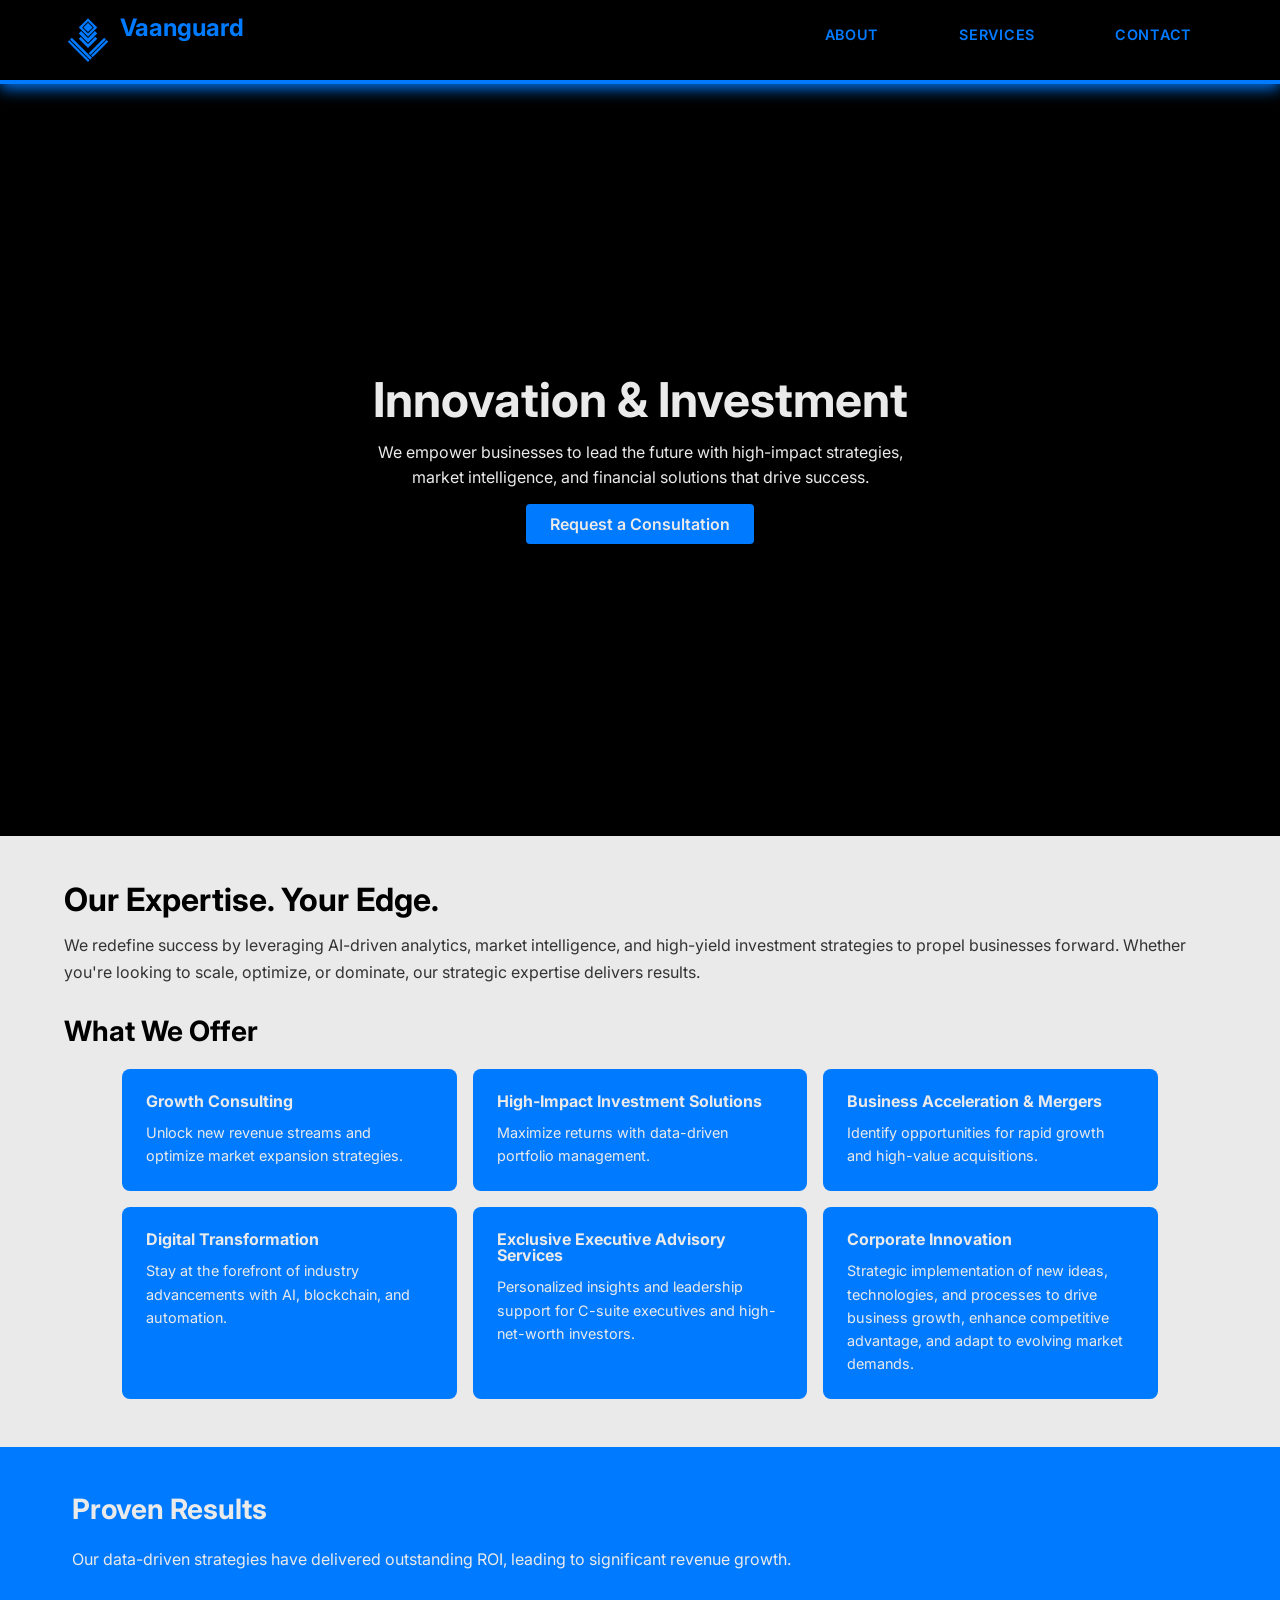
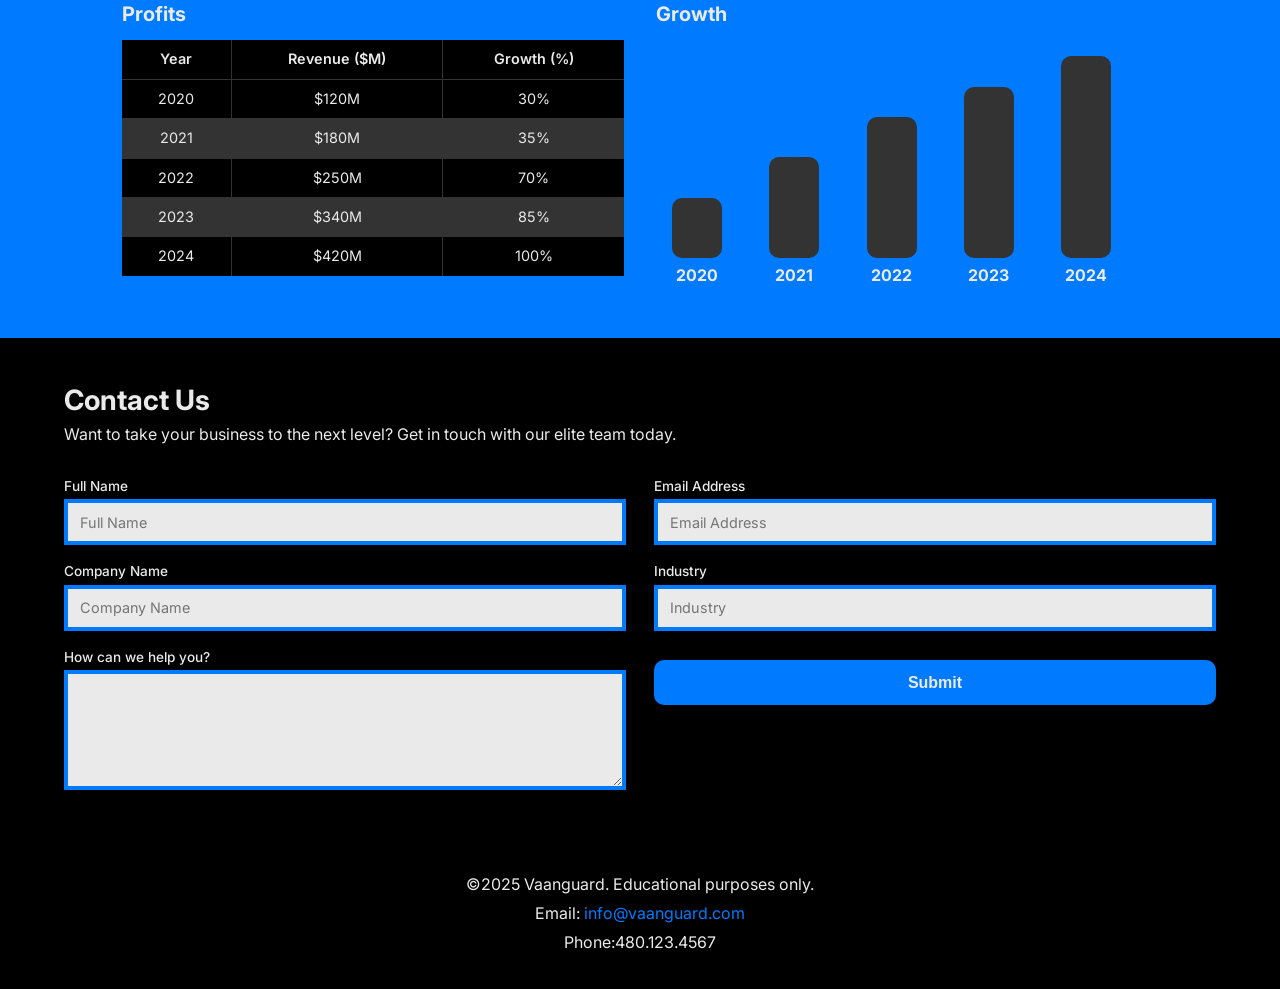
==== commit 06b2244a: "debug halo photo" ====
--- a/index.html
+++ b/index.html
@@ -39,7 +39,6 @@
                 <h2>Innovation &amp; Investment</h2>
                 <p>We empower businesses to lead the future with high-impact strategies, market intelligence, and financial solutions that drive success.</p>
                 <a href="#contact">Request a Consultation</a>
-                <img src="images/vaanguard-hero.jpg" alt="Vaanguard logo" class="logo-img">
             </section>
         </section>
 
--- a/styles.css
+++ b/styles.css
@@ -2,7 +2,7 @@
 
 /* IMPORTED FONTS*/
 
-/* /* IMPORT "INTER" FROM GOOGLE FONTS" */
+/* IMPORT "INTER" FROM GOOGLE FONTS" */
 @import url('https://fonts.googleapis.com/css2?family=Inter:ital,opsz,wght@0,14..32,100..900;1,14..32,100..900&family=Playfair+Display:ital,wght@0,400..900;1,400..900&family=Roboto:ital,wght@0,100..900;1,100..900&display=swap');
 
 
@@ -116,9 +116,11 @@
 
 #main-nav {
     display: flex;
-    align-items: center;
+    flex-wrap: wrap;
+    align-items: flex-start;
     justify-content: space-between;
     padding: 1rem 0;
+    position: relative;
 }
 
 .logo {
@@ -143,34 +145,26 @@
     display: block;
 }
 
-#main-nav ul {
-    display: none;
-    flex-direction: column;
-    gap: 1rem;
-    top: 100%;
-    left: 0;
-    width: 100%;
-    background-color: var(--black);
-    border-top: 2px solid var(--blue);
-    padding: 1rem 5%;
-    box-sizing: border-box;
-    z-index: 99;
-    align-items: center;
-}
-
 #main-nav ul li a {
     color: var(--blue);
     font-weight: 600;
     font-size: 0.9rem;
     letter-spacing: 0.05em;
     text-transform: uppercase;
-    transition: color 0.2s ease;
+    transition: color 0.2s ease, background-color 0.2s ease;
     line-height: 1;
-    padding-top: 0.15rem;
+    padding: 0.75rem 1.5rem;
+    display: inline-block;
 }
 
 #main-nav ul li a:hover {
-    color: var(--blue);
+    background-color: var(--blue);
+    color: var(--black);
+}
+
+.nav-right {
+    display: flex;
+    align-items: center;
 }
 
 .nav-toggle {
@@ -180,7 +174,26 @@
     background: none;
     border: none;
     cursor: pointer;
-    padding: 25px;
+    padding: 0.5rem;
+}
+
+#main-nav ul {
+    display: none;
+    flex-direction: column;
+    gap: 0.25rem;
+    width: auto;
+    background-color: transparent;
+    padding: 0 0 1rem 0;
+    box-sizing: border-box;
+    z-index: 99;
+    align-items: flex-end;
+    position: absolute;
+    top: 2.5rem;
+    right: 0;
+}
+
+#main-nav:has(ul.nav-open) {
+    padding-bottom: 9rem;
 }
 
 #main-nav ul.nav-open {
@@ -210,7 +223,8 @@
 
 /* ADD TO "INNOVATION & INVESTMENT SECTION (Photo by Kevin Matos on Unsplash) */
 #innovation-investment {
-    background: linear-gradient(rgba(0, 0, 0, 0.75), rgba(0, 0, 0, 0.75)), url('images/vanguard-hero.jpg') no-repeat center center/cover;
+    background: linear-gradient(rgba(0, 0, 0, 0.75), rgba(0, 0, 0, 0.75)), url('images/vaanguard-hero.jpg') no-repeat center center/cover;
+    
     height: 80vh;
     display: grid;
     align-content: center;
@@ -489,12 +503,7 @@
     font-weight: bold;
     color: var(--white);
 }
-/* Bar heights via data attributes (replaces inline styles) */
-.bar[data-year="2020"] { --height: 30%; }
-.bar[data-year="2021"] { --height: 50%; }
-.bar[data-year="2022"] { --height: 70%; }
-.bar[data-year="2023"] { --height: 85%; }
-.bar[data-year="2024"] { --height: 100%; }
+
 
 @keyframes stepUp {
     0% {
@@ -591,7 +600,7 @@
     border-radius: 10px;
 }
 
-                /* color to to match the hint video */
+         /* color to to match the hint video */
 #contact button[type="submit"]:hover {
     background-color: var(--red);
 }
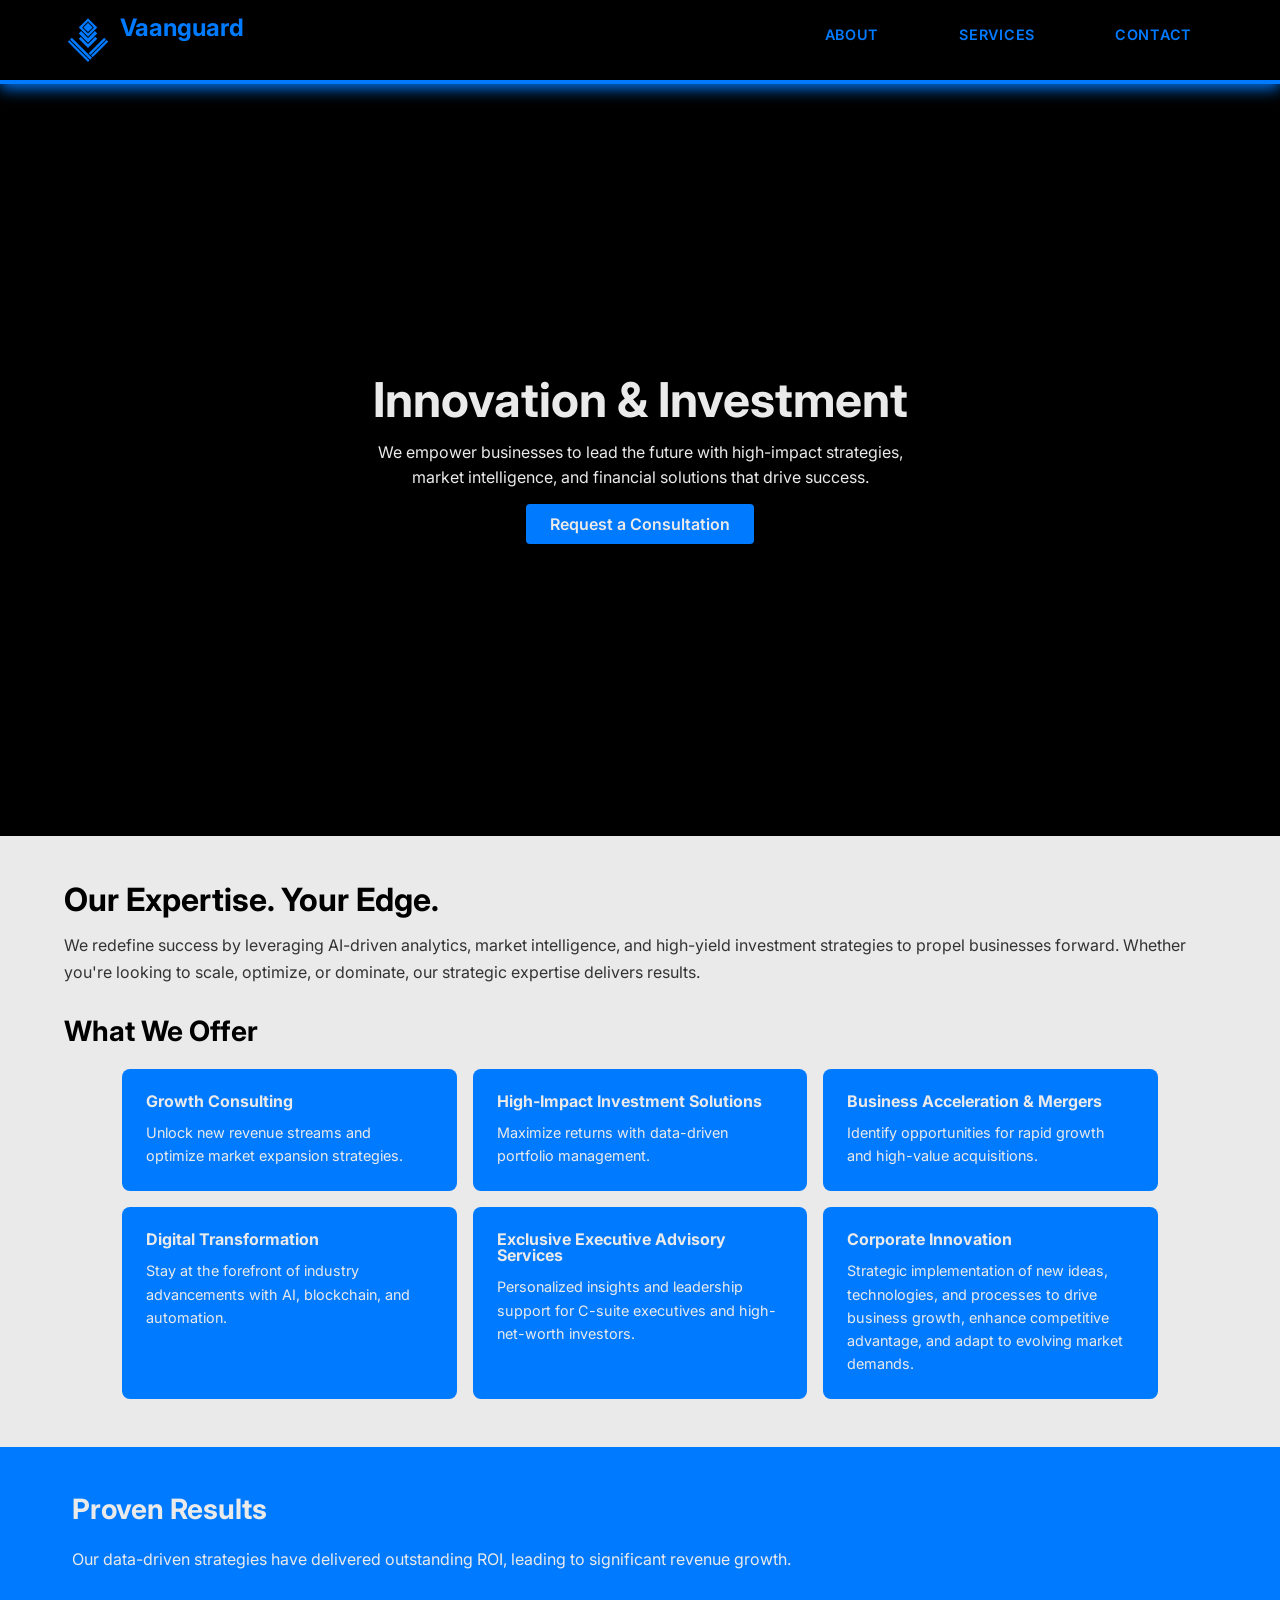
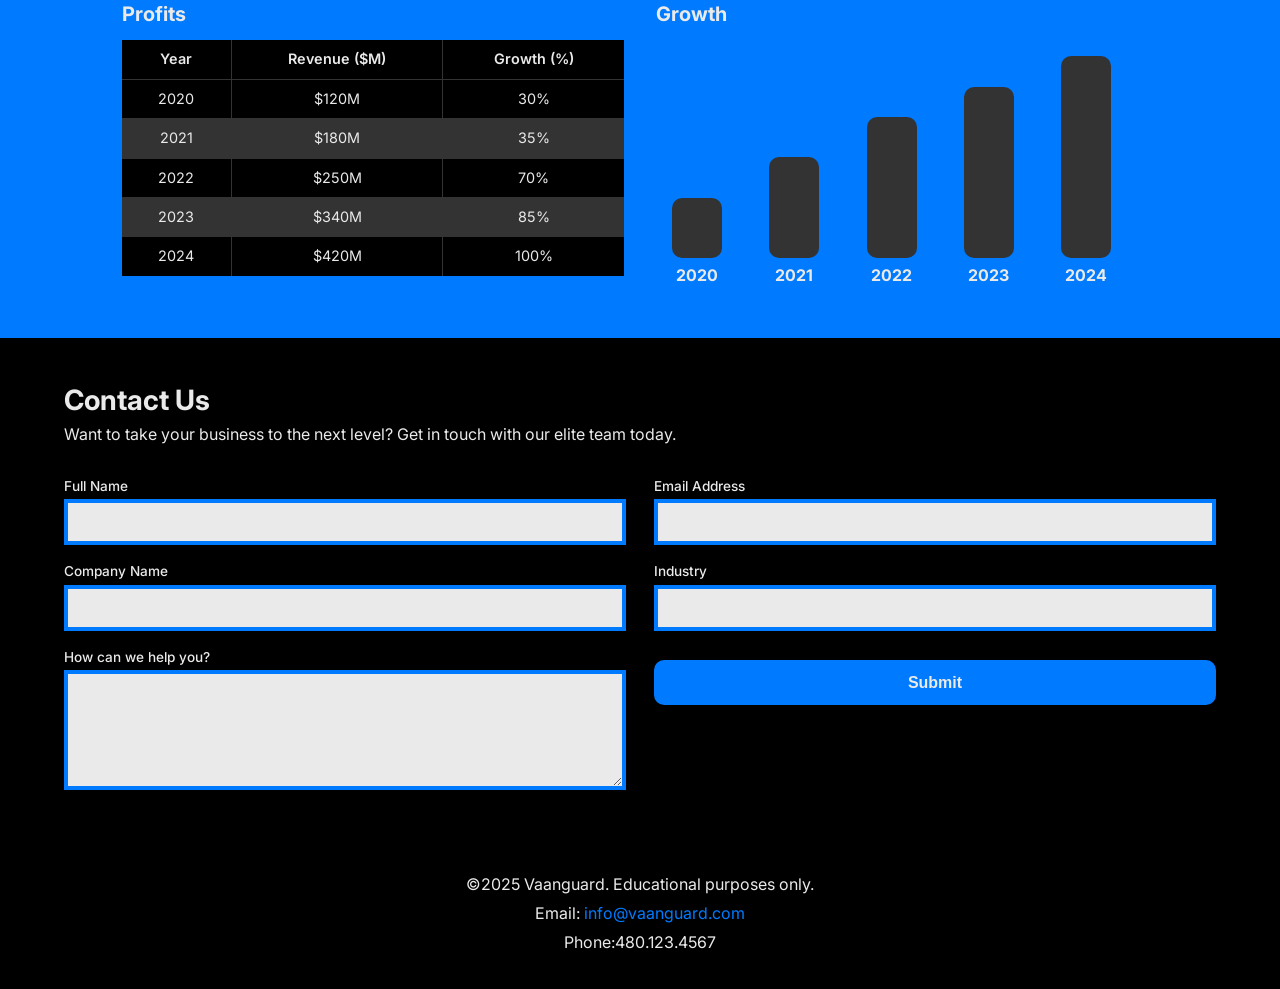
==== commit b3fcd933: "debug, added animation to boxes, fix typos, hamburger navi" ====
--- a/index.html
+++ b/index.html
@@ -16,7 +16,7 @@
         <nav id="main-nav" class="container" aria-label="Main Navigation">
             <h2 class="visually-hidden">Vaanguard</h2>
             <a href="#" class="logo" aria-label="Vaanguard home">
-                <img src="images/vaanguard-logo.svg" alt="Vaanguard logo" class="logo-img">Vaanguard</a>
+                <img src="images/vaanguard-logo.svg" alt="Vaanguard logo" class="logo-img">Vaanguard
             </a>
 
             <button class="nav-toggle" aria-label="toggle navigation" aria-expanded="false">
@@ -129,13 +129,13 @@
 
                     <section class="bar-chart">
                         <h3>Growth</h3>
-                        <session id="bar-chart" role="img" aria-label="Bar chart showing abbual growth from 200 to 2024">
+                        <section id="bar-chart" role="img" aria-label="Bar chart showing annual growth from 2020 to 2024">
                             <div class="bar" data-year="2020" style="--height:30%"></div>
                             <div class="bar" data-year="2021" style="--height:50%"></div>
                             <div class="bar" data-year="2022" style="--height:70%"></div>
                             <div class="bar" data-year="2023" style="--height:85%"></div>
                             <div class="bar" data-year="2024" style="--height:100%"></div>
-                        </session>
+                        </section>
                     </section>
                 </aside>
             </section>
@@ -149,19 +149,19 @@
             <form class="container">
                 <span class="form-field">
                     <label for="full-name">Full Name</label>
-                    <input type="text" id="full-name" name="full-name" placeholder="Full Name" required>
+                    <input type="text" id="full-name" name="full-name" required>
                 </span>
                 <span class="form-field">
                     <label for="email">Email Address</label>
-                    <input type="email" id="email" name="email" placeholder="Email Address" required>
+                    <input type="email" id="email" name="email" required>
                 </span>
                 <span class="form-field">
                     <label for="company">Company Name</label>
-                    <input type="text" id="company" name="company" placeholder="Company Name" required>
+                    <input type="text" id="company" name="company" required>
                 </span>
                 <span class="form-field">
                     <label for="industry">Industry</label>
-                    <input type="text" id="industry" name="industry" placeholder="Industry" required>
+                    <input type="text" id="industry" name="industry" required>
                 </span>
                 <span class="form-field form-message">
                     <label for="message">How can we help you?</label>
@@ -186,13 +186,13 @@
 
     <!-- navi hamburger menu open/close -->
     <script>
-        const navToggle = document.querySeletor('.nav-toggle');
-        const navMain = document.querySeletor('.main-nav ul');
+        const navToggle = document.querySelector('.nav-toggle');
+        const navMenu = document.querySelector('#main-nav ul');
 
         navToggle.addEventListener('click', function() {
             const isExpanded = navToggle.getAttribute('aria-expanded') === 'true';
             navToggle.setAttribute('aria-expanded', !isExpanded);
-            navMenu.classlist.toggle('nav-open');
+            navMenu.classList.toggle('nav-open');
         })
     </script>
 
--- a/styles.css
+++ b/styles.css
@@ -111,7 +111,7 @@
     backdrop-filter: blur(8px);
     position: sticky;
     top: 0;
-    z-index: 100;
+    z-index: 100;  
 }
 
 #main-nav {
@@ -249,6 +249,7 @@
     color: var(--white);
     margin-bottom: 1rem;
     position: relative;
+    min-height: 1em;
 }
 
 #innovation-investment p {
@@ -319,6 +320,12 @@
     color: var(--white);
     border-radius: 8px;
     padding: 1.5rem;
+    transition: transform 0.3s ease;
+} 
+
+.service-grid li:hover {
+    cursor: default;
+    transform: translateY(-6px);
 } 
 
 .service-grid h3 {
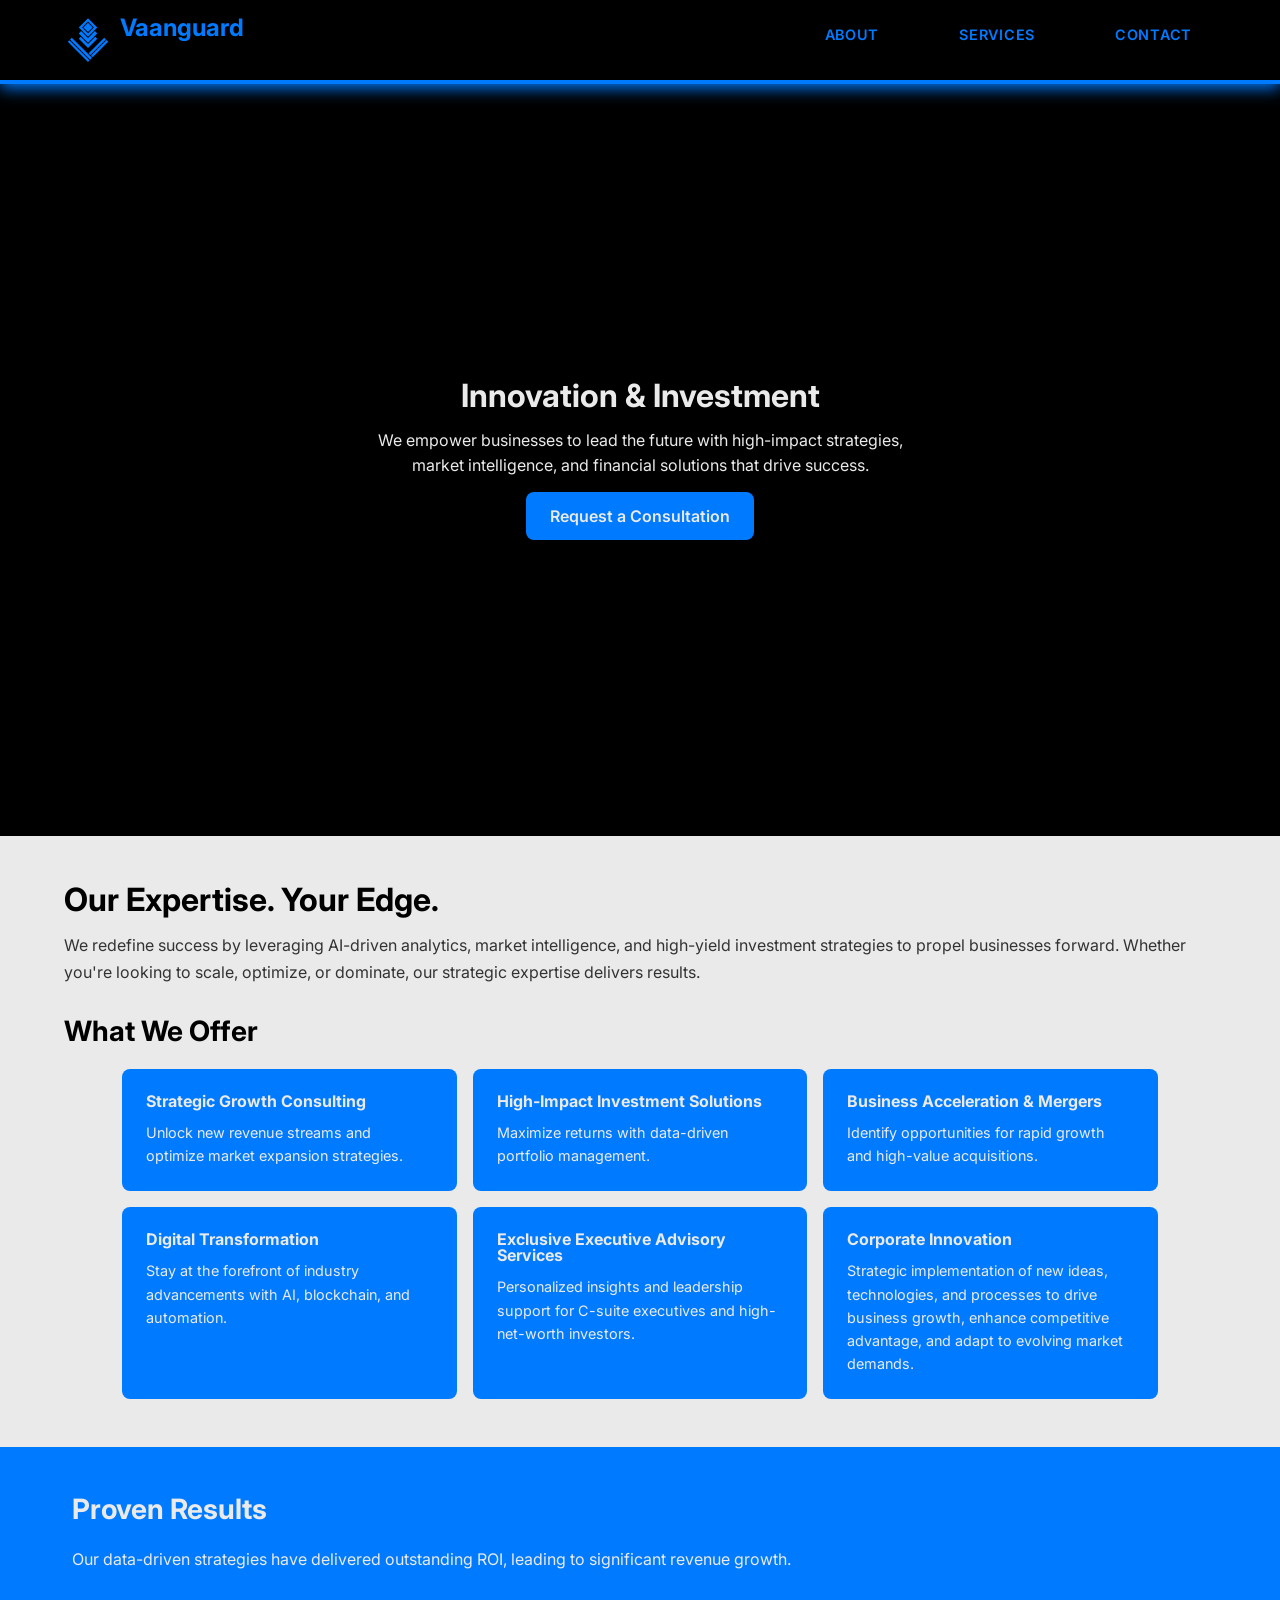
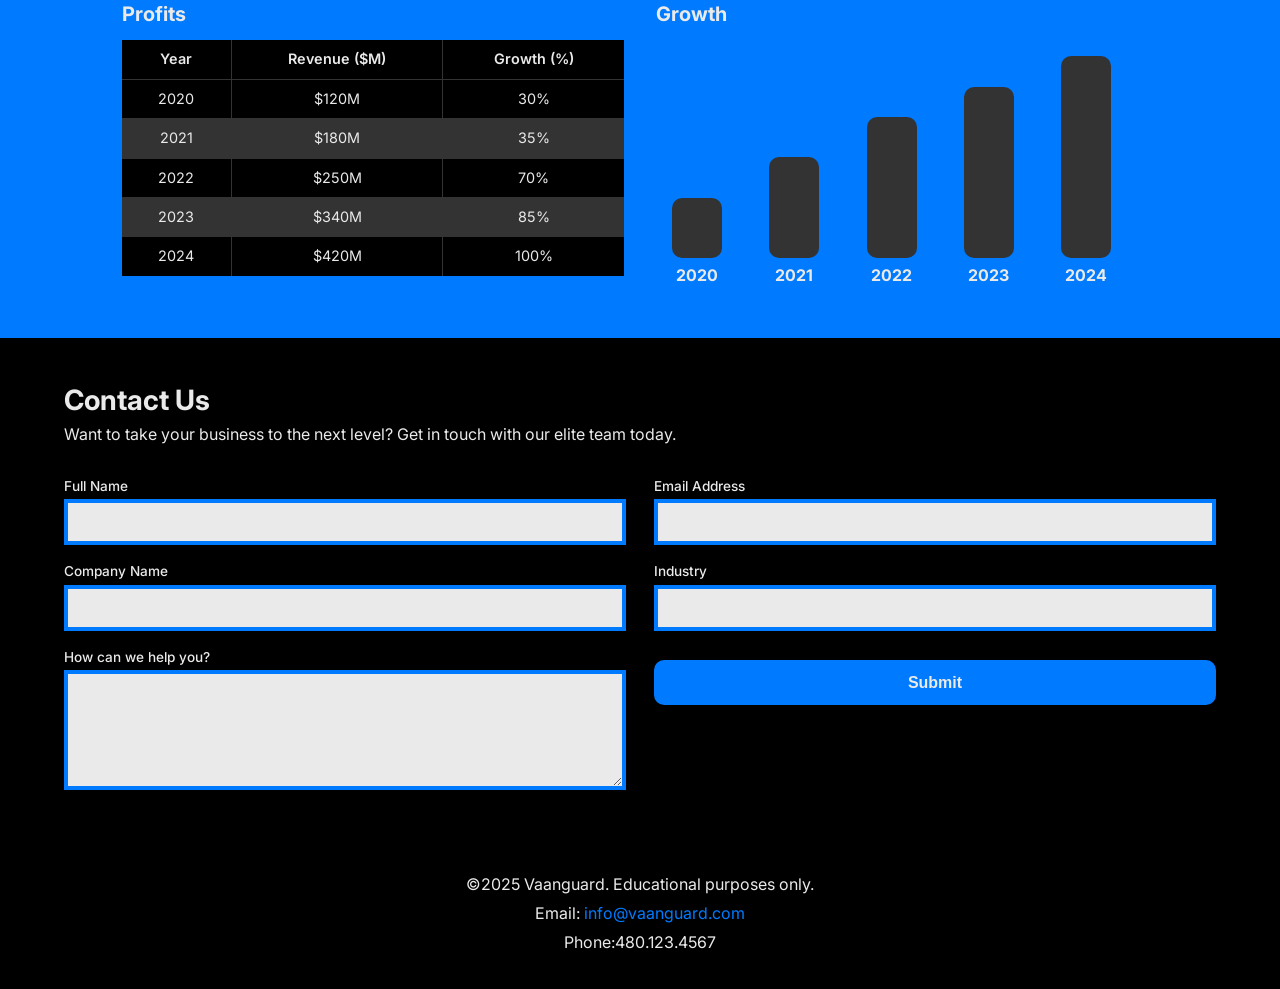
==== commit 5acca969: "debug. passed validator. done visual check. fix typo in header and font size, fix innovation blue bo" ====
--- a/index.html
+++ b/index.html
@@ -35,26 +35,26 @@
 
     <main>
         <section id="innovation-investment">
-            <section class="container">
+            <div class="container">
                 <h2>Innovation &amp; Investment</h2>
                 <p>We empower businesses to lead the future with high-impact strategies, market intelligence, and financial solutions that drive success.</p>
                 <a href="#contact">Request a Consultation</a>
-            </section>
+            </div>
         </section>
 
         <section id="about">
-            <section class="container">
+            <div class="container">
                 <h2>Our Expertise. Your Edge.</h2>
                 <p>We redefine success by leveraging AI-driven analytics, market intelligence, and high-yield investment strategies to propel businesses forward. Whether you're looking to scale, optimize, or dominate, our strategic expertise delivers results.</p>
-            </section>
+            </div>
         </section>
 
         <section id="services">
-            <section class="container">
+            <div class="container">
                 <h2>What We Offer</h2>
                 <ul class="service-grid container">
                     <li>
-                        <h3>Growth Consulting</h3>
+                        <h3>Strategic Growth Consulting</h3>
                         <p>Unlock new revenue streams and optimize market expansion strategies.</p>
                     </li>
                     <li>
@@ -78,11 +78,11 @@
                         <p>Strategic implementation of new ideas, technologies, and processes to drive business growth, enhance competitive advantage, and adapt to evolving market demands.</p>
                     </li>
                 </ul>
-            </section>
+            </div>
         </section>
 
         <section id="results">
-            <section class="container">
+            <div class="container">
                 <h2>Proven Results</h2>
                 <p>Our data-driven strategies have delivered outstanding ROI, leading to significant revenue growth.</p>
 
@@ -129,16 +129,16 @@
 
                     <section class="bar-chart">
                         <h3>Growth</h3>
-                        <section id="bar-chart" role="img" aria-label="Bar chart showing annual growth from 2020 to 2024">
+                        <figure id="bar-chart" role="img" aria-label="Bar chart showing annual growth from 2020 to 2024">
                             <div class="bar" data-year="2020" style="--height:30%"></div>
                             <div class="bar" data-year="2021" style="--height:50%"></div>
                             <div class="bar" data-year="2022" style="--height:70%"></div>
                             <div class="bar" data-year="2023" style="--height:85%"></div>
                             <div class="bar" data-year="2024" style="--height:100%"></div>
-                        </section>
+                        </figure>
                     </section>
                 </aside>
-            </section>
+            </div>
         </section>
 
         <section id="contact">
@@ -196,5 +196,6 @@
         })
     </script>
 
+
 </body>
 </html>
--- a/styles.css
+++ b/styles.css
@@ -143,6 +143,13 @@
     width: 48px;
     height: 48px;
     display: block;
+    animation: logoFloat 5s ease-in-out infinite;
+}
+
+@keyframes logoFloat {
+    0% { transform: translateY(0px); }
+    50% { transform: translateY(-8px); }
+    100% { transform: translateY(0px); }
 }
 
 #main-nav ul li a {
@@ -263,9 +270,9 @@
     display: inline-block;
     background-color: var(--blue);
     color: var(--white);
-    border-radius: 4px;
+    border-radius: 8px;
     font-weight: 600;
-    padding: 0.75rem 1.5rem;
+    padding: 1rem 1.5rem;
     transition: background 0.2s ease;
 }
 
@@ -694,7 +701,7 @@
     }
 
     #innovation-investment h2 {
-        font-size: 3rem;
+        font-size: 2rem;
     }
 
     #contact form {
